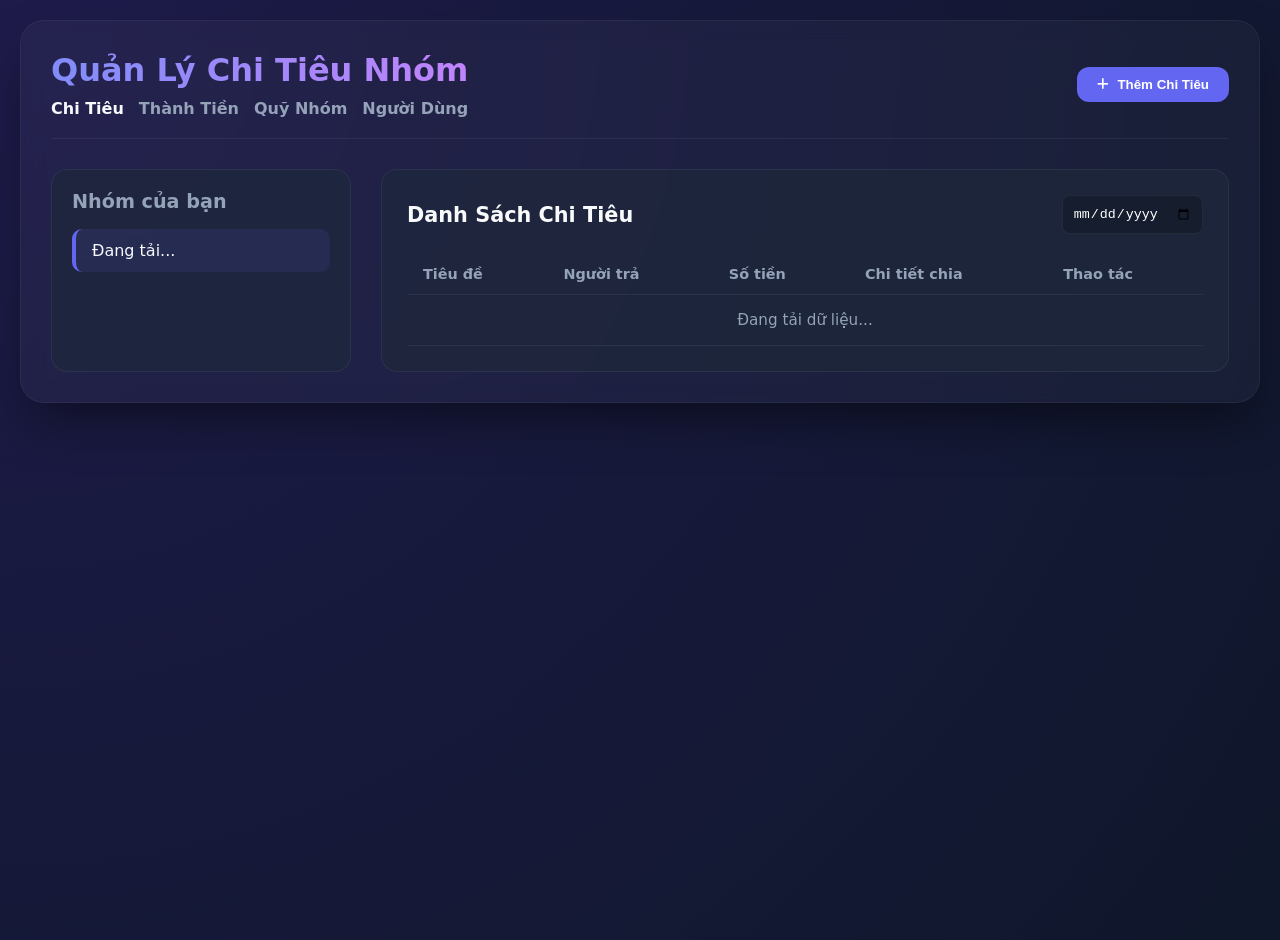
==== GroupExpenseManager.Api/wwwroot/index.html @ 31d5b73e "Initial commit - First push website" ====
<!DOCTYPE html>
<html lang="en">

<head>
    <meta charset="UTF-8">
    <meta name="viewport" content="width=device-width, initial-scale=1.0">
    <title>Group Expense Manager</title>
    <link rel="stylesheet" href="https://cdnjs.cloudflare.com/ajax/libs/font-awesome/6.4.0/css/all.min.css">
    <style>
        :root {
            --primary: #6366f1;
            --primary-hover: #4f46e5;
            --bg: #0f172a;
            --card-bg: rgba(30, 41, 59, 0.7);
            --text: #f8fafc;
            --text-muted: #94a3b8;
            --border: rgba(148, 163, 184, 0.1);
            --glass-bg: rgba(255, 255, 255, 0.03);
            --glass-border: rgba(255, 255, 255, 0.05);
        }

        body {
            font-family: 'Inter', system-ui, -apple-system, sans-serif;
            background: radial-gradient(circle at top left, #1e1b4b, #0f172a);
            color: var(--text);
            margin: 0;
            padding: 20px;
            min-height: 100vh;
        }

        .container {
            max-width: 1200px;
            margin: 0 auto;
            backdrop-filter: blur(10px);
            background: var(--glass-bg);
            border: 1px solid var(--glass-border);
            border-radius: 24px;
            padding: 30px;
            box-shadow: 0 25px 50px -12px rgba(0, 0, 0, 0.5);
        }

        header {
            display: flex;
            justify-content: space-between;
            align-items: center;
            margin-bottom: 30px;
            border-bottom: 1px solid var(--border);
            padding-bottom: 20px;
        }

        h1 {
            font-size: 2rem;
            font-weight: 800;
            background: linear-gradient(to right, #818cf8, #c084fc);
            -webkit-background-clip: text;
            -webkit-text-fill-color: transparent;
            margin: 0;
        }

        .btn {
            background: var(--primary);
            color: white;
            border: none;
            padding: 10px 20px;
            border-radius: 12px;
            font-weight: 600;
            cursor: pointer;
            transition: all 0.3s ease;
            display: inline-flex;
            align-items: center;
            gap: 8px;
            text-decoration: none;
        }

        .btn:hover {
            background: var(--primary-hover);
            transform: translateY(-2px);
            box-shadow: 0 4px 12px rgba(99, 102, 241, 0.3);
        }

        .nav-links {
            display: flex;
            gap: 15px;
            margin-top: 10px;
        }

        .nav-link {
            color: var(--text-muted);
            text-decoration: none;
            font-weight: 600;
            transition: color 0.2s;
        }

        .nav-link:hover,
        .nav-link.active {
            color: var(--text);
        }

        .grid {
            display: grid;
            grid-template-columns: 300px 1fr;
            gap: 30px;
        }

        /* Category / Sidebar */
        .sidebar {
            background: var(--card-bg);
            border-radius: 16px;
            padding: 20px;
            border: 1px solid var(--border);
        }

        .sidebar h2 {
            font-size: 1.2rem;
            margin-top: 0;
            color: var(--text-muted);
            font-weight: 600;
        }

        .category-list {
            list-style: none;
            padding: 0;
            margin: 0;
        }

        .category-item {
            padding: 12px 16px;
            border-radius: 10px;
            cursor: pointer;
            transition: all 0.2s;
            display: flex;
            align-items: center;
            gap: 12px;
            margin-bottom: 8px;
            color: var(--text-muted);
        }

        .category-item:hover,
        .category-item.active {
            background: rgba(255, 255, 255, 0.05);
            color: var(--text);
        }

        .category-item.active {
            border-left: 4px solid var(--primary);
            background: rgba(99, 102, 241, 0.1);
        }

        /* Main Content / Table */
        .main-content {
            background: var(--card-bg);
            border-radius: 16px;
            padding: 25px;
            border: 1px solid var(--border);
        }

        .table-container {
            overflow-x: auto;
        }

        table {
            width: 100%;
            border-collapse: collapse;
            text-align: left;
        }

        th {
            padding: 12px 16px;
            color: var(--text-muted);
            font-weight: 600;
            border-bottom: 1px solid var(--border);
            font-size: 0.9rem;
        }

        td {
            padding: 16px;
            border-bottom: 1px solid var(--border);
            font-size: 0.95rem;
        }

        tr:hover {
            background: rgba(255, 255, 255, 0.02);
        }

        .amount {
            font-weight: 700;
            color: #10b981;
        }

        .chip {
            background: rgba(255, 255, 255, 0.05);
            padding: 4px 10px;
            border-radius: 20px;
            font-size: 0.8rem;
            color: var(--text-muted);
        }

        /* Modal / Form */
        .modal {
            display: none;
            position: fixed;
            top: 0;
            left: 0;
            width: 100%;
            height: 100%;
            background: rgba(0, 0, 0, 0.7);
            backdrop-filter: blur(5px);
            justify-content: center;
            align-items: center;
            z-index: 1000;
        }

        .modal-content {
            background: #1e293b;
            padding: 30px;
            border-radius: 20px;
            width: 400px;
            border: 1px solid var(--glass-border);
        }

        .form-group {
            margin-bottom: 15px;
        }

        label {
            display: block;
            margin-bottom: 5px;
            color: var(--text-muted);
            font-size: 0.9rem;
        }

        input,
        select {
            width: 100%;
            padding: 10px;
            border-radius: 8px;
            border: 1px solid var(--border);
            background: rgba(0, 0, 0, 0.2);
            color: white;
            box-sizing: border-box;
        }

        input:focus,
        select:focus {
            outline: none;
            border-color: var(--primary);
        }

        .checkbox-group {
            display: flex;
            flex-direction: column;
            gap: 5px;
            max-height: 120px;
            overflow-y: auto;
            background: rgba(0, 0, 0, 0.2);
            padding: 10px;
            border-radius: 8px;
            border: 1px solid var(--border);
        }

        .checkbox-item {
            display: flex;
            align-items: center;
            gap: 10px;
            cursor: pointer;
        }

        .checkbox-item input {
            width: auto;
        }
    </style>
</head>

<body>

    <div class="container">
        <header>
            <div>
                <h1>Quản Lý Chi Tiêu Nhóm</h1>
                <div class="nav-links">
                    <a href="/" class="nav-link active">Chi Tiêu</a>
                    <a href="/settlements.html" class="nav-link">Thành Tiền</a>
                    <a href="/groups.html" class="nav-link">Quỹ Nhóm</a>
                    <a href="/users.html" class="nav-link">Người Dùng</a>
                </div>
            </div>
            <button class="btn" onclick="openModal()">
                <i class="fa-solid fa-plus"></i> Thêm Chi Tiêu
            </button>
        </header>

        <div class="grid">
            <!-- Category / Sidebar -->
            <div class="sidebar">
                <h2>Nhóm của bạn</h2>
                <ul class="category-list" id="groupList">
                    <!-- Groups will be loaded here -->
                    <li class="category-item active">Đang tải...</li>
                </ul>
            </div>

            <!-- Main Content / Table -->
            <div class="main-content">
                <div style="display: flex; justify-content: space-between; align-items: center; margin-bottom: 20px;">
                    <h2 style="margin: 0; font-size: 1.3rem;">Danh Sách Chi Tiêu</h2>
                    <input type="date" id="expenseDate" style="width: auto;" onchange="loadExpenses()">
                </div>

                <div class="table-container">
                    <table>
                        <thead>
                            <tr>
                                <th>Tiêu đề</th>
                                <th>Người trả</th>
                                <th>Số tiền</th>
                                <th>Chi tiết chia</th>
                                <th>Thao tác</th>
                            </tr>
                        </thead>
                        <tbody id="expenseTableBody">
                            <tr>
                                <td colspan="5" style="text-align: center; color: var(--text-muted);">Đang tải dữ
                                    liệu...</td>
                            </tr>
                        </tbody>
                    </table>
                </div>
            </div>
        </div>
    </div>

    <!-- Modal Form -->
    <div class="modal" id="expenseModal">
        <div class="modal-content">
            <h2 style="margin-top: 0;">Thêm Chi Tiêu Mới</h2>
            <div class="form-group">
                <label>Người trả</label>
                <select id="paidBy">
                    <option value="">Chọn người trả</option>
                    <!-- Users will be loaded here -->
                </select>
            </div>
            
            <div class="form-group">
                <label>Danh sách đồ</label>
                <div id="itemsList" style="background: rgba(0,0,0,0.2); padding: 10px; border-radius: 8px; margin-bottom: 10px; max-height: 150px; overflow-y: auto;">
                    <span style="color: var(--text-muted);">Chưa có món nào được thêm.</span>
                </div>
                <button class="btn" style="width: 100%; justify-content: center;" onclick="showAddItemForm()">
                    <i class="fa-solid fa-plus"></i> Thêm đồ
                </button>
            </div>

            <!-- Form nhỏ để thêm đồ -->
            <div id="addItemForm" style="display: none; background: rgba(255, 255, 255, 0.05); padding: 15px; border-radius: 12px; border: 1px solid var(--border); margin-bottom: 15px;">
                <div class="form-group">
                    <label>Tên đồ</label>
                    <input type="text" id="itemName" placeholder="Ví dụ: Thịt bò">
                </div>
                <div class="form-group">
                    <label>Giá đồ</label>
                    <input type="number" id="itemPrice" placeholder="0">
                </div>
                <div class="form-group">
                    <div style="display: flex; justify-content: space-between; align-items: center; margin-bottom: 5px;">
                        <label style="margin: 0;">Người tham gia</label>
                        <button class="btn" style="padding: 2px 8px; font-size: 0.8rem; background: rgba(255,255,255,0.1);" onclick="selectAllItemParticipants()">Tích hết</button>
                    </div>
                    <div class="checkbox-group" id="itemParticipantsList">
                        <!-- Checkboxes will be loaded here -->
                    </div>
                </div>
                <div style="display: flex; gap: 10px; justify-content: flex-end;">
                    <button class="btn" style="background: rgba(255,255,255,0.05); color: var(--text);" onclick="hideAddItemForm()">Hủy</button>
                    <button class="btn" onclick="addItem()">Xác nhận</button>
                </div>
            </div>

            <div class="form-group">
                <label>Tổng cộng: <span id="totalAmount" style="font-weight: 700; color: #10b981;">0 đ</span></label>
            </div>
            <div style="display: flex; gap: 10px; justify-content: flex-end; margin-top: 20px;">
                <button class="btn" style="background: rgba(255,255,255,0.05); color: var(--text);"
                    onclick="closeModal()">Hủy</button>
                <button class="btn" onclick="saveExpense()">Lưu</button>
            </div>
        </div>
    </div>

    <script src="/js/app.js"></script>
</body>

</html>
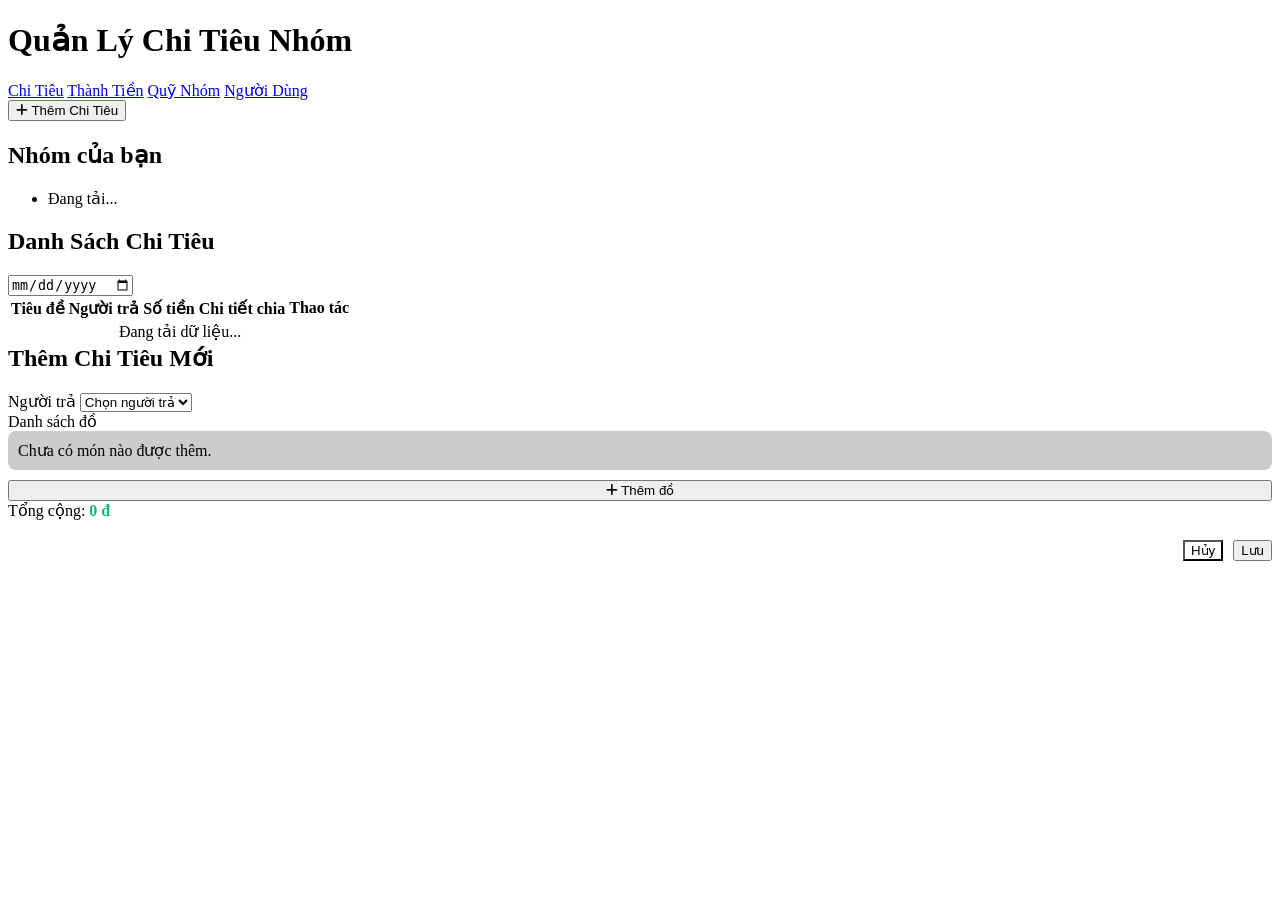
==== commit 2cdb970a: "layout for mobile and pc" ====
--- a/GroupExpenseManager.Api/wwwroot/index.html
+++ b/GroupExpenseManager.Api/wwwroot/index.html
@@ -6,269 +6,7 @@
     <meta name="viewport" content="width=device-width, initial-scale=1.0">
     <title>Group Expense Manager</title>
     <link rel="stylesheet" href="https://cdnjs.cloudflare.com/ajax/libs/font-awesome/6.4.0/css/all.min.css">
-    <style>
-        :root {
-            --primary: #6366f1;
-            --primary-hover: #4f46e5;
-            --bg: #0f172a;
-            --card-bg: rgba(30, 41, 59, 0.7);
-            --text: #f8fafc;
-            --text-muted: #94a3b8;
-            --border: rgba(148, 163, 184, 0.1);
-            --glass-bg: rgba(255, 255, 255, 0.03);
-            --glass-border: rgba(255, 255, 255, 0.05);
-        }
-
-        body {
-            font-family: 'Inter', system-ui, -apple-system, sans-serif;
-            background: radial-gradient(circle at top left, #1e1b4b, #0f172a);
-            color: var(--text);
-            margin: 0;
-            padding: 20px;
-            min-height: 100vh;
-        }
-
-        .container {
-            max-width: 1200px;
-            margin: 0 auto;
-            backdrop-filter: blur(10px);
-            background: var(--glass-bg);
-            border: 1px solid var(--glass-border);
-            border-radius: 24px;
-            padding: 30px;
-            box-shadow: 0 25px 50px -12px rgba(0, 0, 0, 0.5);
-        }
-
-        header {
-            display: flex;
-            justify-content: space-between;
-            align-items: center;
-            margin-bottom: 30px;
-            border-bottom: 1px solid var(--border);
-            padding-bottom: 20px;
-        }
-
-        h1 {
-            font-size: 2rem;
-            font-weight: 800;
-            background: linear-gradient(to right, #818cf8, #c084fc);
-            -webkit-background-clip: text;
-            -webkit-text-fill-color: transparent;
-            margin: 0;
-        }
-
-        .btn {
-            background: var(--primary);
-            color: white;
-            border: none;
-            padding: 10px 20px;
-            border-radius: 12px;
-            font-weight: 600;
-            cursor: pointer;
-            transition: all 0.3s ease;
-            display: inline-flex;
-            align-items: center;
-            gap: 8px;
-            text-decoration: none;
-        }
-
-        .btn:hover {
-            background: var(--primary-hover);
-            transform: translateY(-2px);
-            box-shadow: 0 4px 12px rgba(99, 102, 241, 0.3);
-        }
-
-        .nav-links {
-            display: flex;
-            gap: 15px;
-            margin-top: 10px;
-        }
-
-        .nav-link {
-            color: var(--text-muted);
-            text-decoration: none;
-            font-weight: 600;
-            transition: color 0.2s;
-        }
-
-        .nav-link:hover,
-        .nav-link.active {
-            color: var(--text);
-        }
-
-        .grid {
-            display: grid;
-            grid-template-columns: 300px 1fr;
-            gap: 30px;
-        }
-
-        /* Category / Sidebar */
-        .sidebar {
-            background: var(--card-bg);
-            border-radius: 16px;
-            padding: 20px;
-            border: 1px solid var(--border);
-        }
-
-        .sidebar h2 {
-            font-size: 1.2rem;
-            margin-top: 0;
-            color: var(--text-muted);
-            font-weight: 600;
-        }
-
-        .category-list {
-            list-style: none;
-            padding: 0;
-            margin: 0;
-        }
-
-        .category-item {
-            padding: 12px 16px;
-            border-radius: 10px;
-            cursor: pointer;
-            transition: all 0.2s;
-            display: flex;
-            align-items: center;
-            gap: 12px;
-            margin-bottom: 8px;
-            color: var(--text-muted);
-        }
-
-        .category-item:hover,
-        .category-item.active {
-            background: rgba(255, 255, 255, 0.05);
-            color: var(--text);
-        }
-
-        .category-item.active {
-            border-left: 4px solid var(--primary);
-            background: rgba(99, 102, 241, 0.1);
-        }
-
-        /* Main Content / Table */
-        .main-content {
-            background: var(--card-bg);
-            border-radius: 16px;
-            padding: 25px;
-            border: 1px solid var(--border);
-        }
-
-        .table-container {
-            overflow-x: auto;
-        }
-
-        table {
-            width: 100%;
-            border-collapse: collapse;
-            text-align: left;
-        }
-
-        th {
-            padding: 12px 16px;
-            color: var(--text-muted);
-            font-weight: 600;
-            border-bottom: 1px solid var(--border);
-            font-size: 0.9rem;
-        }
-
-        td {
-            padding: 16px;
-            border-bottom: 1px solid var(--border);
-            font-size: 0.95rem;
-        }
-
-        tr:hover {
-            background: rgba(255, 255, 255, 0.02);
-        }
-
-        .amount {
-            font-weight: 700;
-            color: #10b981;
-        }
-
-        .chip {
-            background: rgba(255, 255, 255, 0.05);
-            padding: 4px 10px;
-            border-radius: 20px;
-            font-size: 0.8rem;
-            color: var(--text-muted);
-        }
-
-        /* Modal / Form */
-        .modal {
-            display: none;
-            position: fixed;
-            top: 0;
-            left: 0;
-            width: 100%;
-            height: 100%;
-            background: rgba(0, 0, 0, 0.7);
-            backdrop-filter: blur(5px);
-            justify-content: center;
-            align-items: center;
-            z-index: 1000;
-        }
-
-        .modal-content {
-            background: #1e293b;
-            padding: 30px;
-            border-radius: 20px;
-            width: 400px;
-            border: 1px solid var(--glass-border);
-        }
-
-        .form-group {
-            margin-bottom: 15px;
-        }
-
-        label {
-            display: block;
-            margin-bottom: 5px;
-            color: var(--text-muted);
-            font-size: 0.9rem;
-        }
-
-        input,
-        select {
-            width: 100%;
-            padding: 10px;
-            border-radius: 8px;
-            border: 1px solid var(--border);
-            background: rgba(0, 0, 0, 0.2);
-            color: white;
-            box-sizing: border-box;
-        }
-
-        input:focus,
-        select:focus {
-            outline: none;
-            border-color: var(--primary);
-        }
-
-        .checkbox-group {
-            display: flex;
-            flex-direction: column;
-            gap: 5px;
-            max-height: 120px;
-            overflow-y: auto;
-            background: rgba(0, 0, 0, 0.2);
-            padding: 10px;
-            border-radius: 8px;
-            border: 1px solid var(--border);
-        }
-
-        .checkbox-item {
-            display: flex;
-            align-items: center;
-            gap: 10px;
-            cursor: pointer;
-        }
-
-        .checkbox-item input {
-            width: auto;
-        }
-    </style>
+    <link rel="stylesheet" href="/css/style.css">
 </head>
 
 <body>
@@ -301,9 +39,9 @@
 
             <!-- Main Content / Table -->
             <div class="main-content">
-                <div style="display: flex; justify-content: space-between; align-items: center; margin-bottom: 20px;">
-                    <h2 style="margin: 0; font-size: 1.3rem;">Danh Sách Chi Tiêu</h2>
-                    <input type="date" id="expenseDate" style="width: auto;" onchange="loadExpenses()">
+                <div class="section-header">
+                    <h2>Danh Sách Chi Tiêu</h2>
+                    <input type="date" id="expenseDate" onchange="loadExpenses()">
                 </div>
 
                 <div class="table-container">
